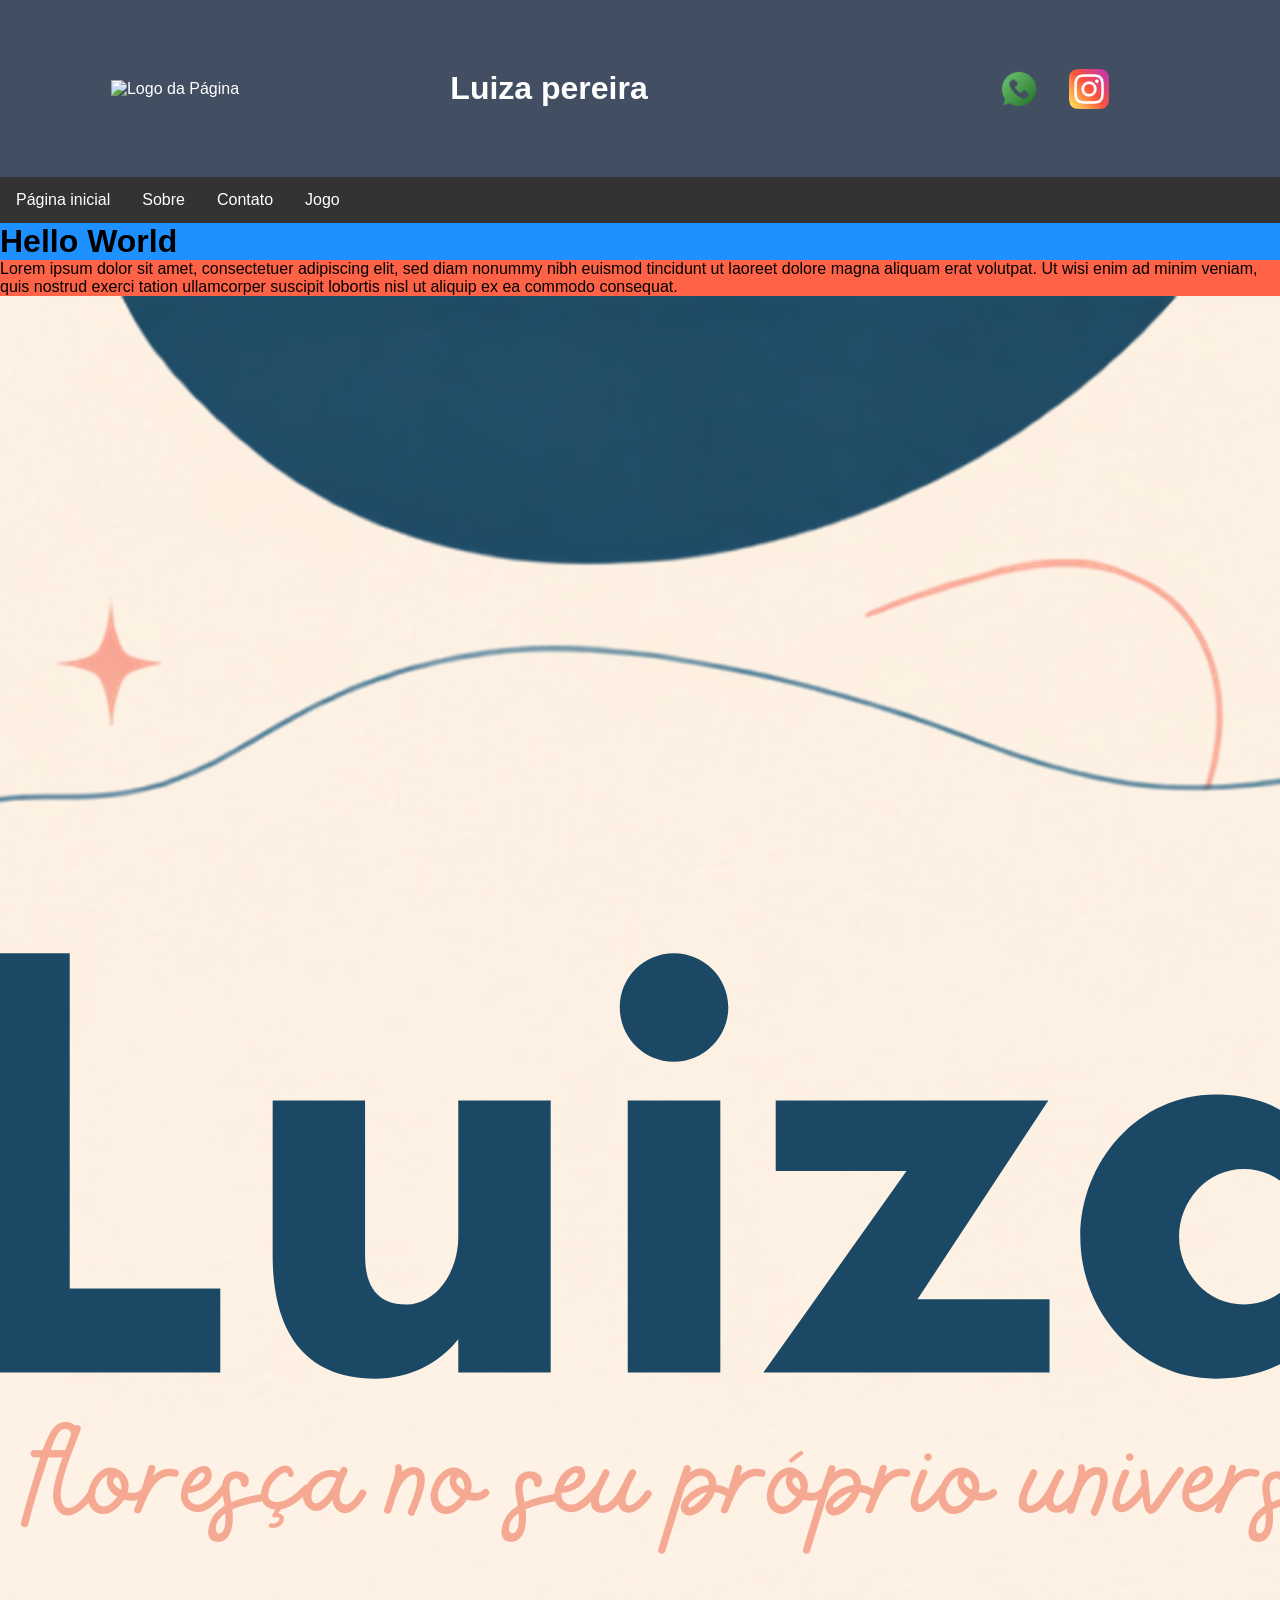
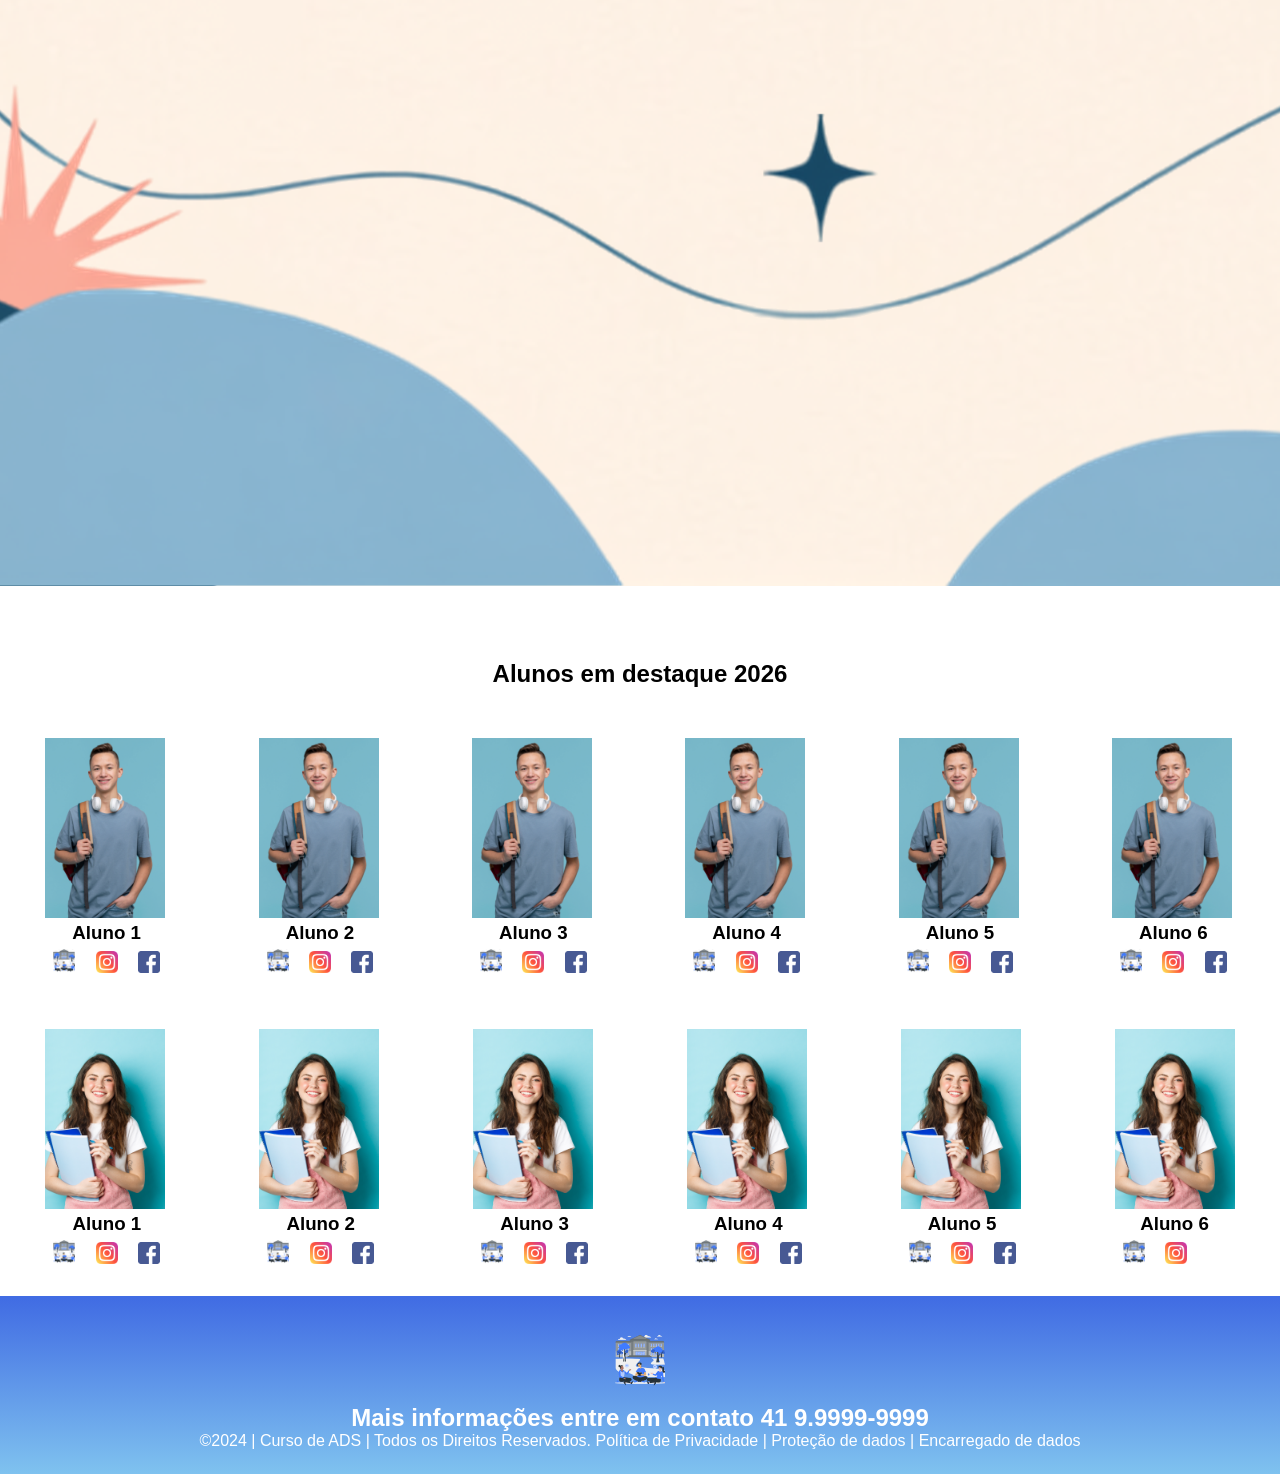
==== index.html @ 79191e16 "18" ====
<!DOCTYPE html>
<html lang="pt-br">
<head>
<meta charset="UTF-8">
<meta name="viewport" content="width=device-width, initial-scale=1.0">
<title>Home | Luiza pereira</title>
<link rel="stylesheet" href="style.css">
</head>
<body>
<!--header é a parte do cabeçalho do site, é o topo da página-->
<header class="cabecalho-itens">
<img class="cabecalho_imagem" src="logo_Luiza.png" alt="Logo da
Página">
<h1 class="titulo_site">Luiza pereira</h1>
<div class="sociais">
<img class="sociais" src="whatsapp.png" alt="Logo do Whats da
Escola">

<img class="sociais" src="instagram.png" alt="instagram da
Escola">
</div>
</header>

<!--menu-->
<ul>
  <li><a href="index.html">Página inicial</a></li>
  <li><a href="sobre.html">Sobre</a></li>
  <li><a href="contato.html">Contato</a></li>
  <li><a href="jogo.html">Jogo</a></li>
</ul>
<!DOCTYPE html>
<html>
<body>

<h1 style="background-color:DodgerBlue;">Hello World</h1>

<p style="background-color:Tomato;">
Lorem ipsum dolor sit amet, consectetuer adipiscing elit, sed diam nonummy nibh euismod tincidunt ut laoreet dolore magna aliquam erat volutpat.
Ut wisi enim ad minim veniam, quis nostrud exerci tation ullamcorper suscipit lobortis nisl ut aliquip ex ea commodo consequat.
</p>

</body>
</html>








<!--Seção banner 1 é a parte do paragrafo 1 da página-->
<section class="banner1">
<img class="escola.image" src="banner.png" alt="Banner da Luiza">
</section>
<!--Seção estudantes é a parte do paragrafo 2 da página -- "Meninos"-->
<!--altere em "src="estudante_menino_1.png" para src"nome da imagem do menino em
todos abaixo-->
<!--altere em "src="site_school.png" para src"nome da logo em todos abaixo-->
<!--para aumentar os alunos copie a div no edidor que corresponda desde a foto
até os icones abaixo - dúvidas chame o professor-->
<section class="estudante">
<h1 class="estudante_titulo">Alunos em destaque 2026</h1>
<p> </p>
<div class="estudantes_todos">
<div class="estudante-div">
<img class="estudante-imagem" src="estudante_menino.png" alt="Foto da
turma do 1CDS do ano de 2026">
<h3 class="estudante-nome">Aluno 1</h3>
<a href="https://cursos.alura.com.br/dashboard">
<p> </p>
<img class="estudante-icone" src="logo_nossa_escola.png" alt="Link do Site da
escola"></a>
<img class="estudante-icone" src="instagram.png" alt="Link do
Instagram">
<img class="estudante-icone" src="facebook.png" alt="Link do Facebook">
</div>

<div class="estudante-div">
<img class="estudante-imagem" src="estudante_menino.png" alt="Foto da
turma do 1CDS do ano de 2026">
<h3 class="estudante-nome">Aluno 2</h3>
<a href="https://cursos.alura.com.br/dashboard">
<p> </p>
<img class="estudante-icone" src="logo_nossa_escola.png" alt="Link do Site da
escola"></a>
<img class="estudante-icone" src="instagram.png" alt="Link do
Instagram">
<img class="estudante-icone" src="facebook.png" alt="Link do Facebook">
</div>

<div class="estudante-div">
<img class="estudante-imagem" src="estudante_menino.png" alt="Foto da
turma do 1CDS do ano de 2026">
<h3 class="estudante-nome">Aluno 3</h3>
<a href="https://cursos.alura.com.br/dashboard">
<p> </p>
<img class="estudante-icone" src="logo_nossa_escola.png" alt="Link do Site da
escola"></a>
<img class="estudante-icone" src="instagram.png" alt="Link do
Instagram">
<img class="estudante-icone" src="facebook.png" alt="Link do Facebook">
</div>

<div class="estudante-div">
<img class="estudante-imagem" src="estudante_menino.png" alt="Foto da
turma do 1CDS do ano de 2026">
<h3 class="estudante-nome">Aluno 4</h3>
<a href="https://cursos.alura.com.br/dashboard">
<p> </p>
<img class="estudante-icone" src="logo_nossa_escola.png" alt="Link do Site da
escola"></a>
<img class="estudante-icone" src="instagram.png" alt="Link do
Instagram">
<img class="estudante-icone" src="facebook.png" alt="Link do Facebook">
</div>

<div class="estudante-div">
<img class="estudante-imagem" src="estudante_menino.png" alt="Foto da
turma do 1CDS do ano de 2026">
<h3 class="estudante-nome">Aluno 5</h3>
<a href="https://cursos.alura.com.br/dashboard">
<p> </p>
<img class="estudante-icone" src="logo_nossa_escola.png" alt="Link do Site da
escola"></a>
<img class="estudante-icone" src="instagram.png" alt="Link do
Instagram">
<img class="estudante-icone" src="facebook.png" alt="Link do Facebook">
</div>

<div class="estudante-div">
<img class="estudante-imagem" src="estudante_menino.png" alt="Foto da
turma do 1CDS do ano de 2026">
<h3 class="estudante-nome">Aluno 6</h3>
<a href="https://cursos.alura.com.br/dashboard">
<p> </p>
<img class="estudante-icone" src="logo_nossa_escola.png" alt="Link do
Site da escola"></a>
<img class="estudante-icone" src="instagram.png" alt="Link do
Instagram">
<img class="estudante-icone" src="facebook.png" alt="Link do
Facebook">
</div>
</div>
</section>

<!--Seção estudantes é a parte do paragrafo 3 da página -- "Meninas"-->
<!--altere em "src="estudante_menina_1.png" para src"nome da imagem do menina em
todas abaixo-->
<!--altere em "src="site_school.png" para src"nome da logo em todos abaixo-->
<section class="estudante">
<div class="estudantes_todos">
<div class="estudante-div">
<img class="estudante-imagem" src="estudante_menina.png" alt="Foto da
turma do 1CDS do ano de 2023">
<h3 class="estudante-nome">Aluno 1</h3>
<a href="https://cursos.alura.com.br/dashboard">
<p> </p>
<img class="estudante-icone" src="logo_nossa_escola.png" alt="Link do Site da
escola"></a>
<img class="estudante-icone" src="instagram.png" alt="Link do Instagram">
<img class="estudante-icone" src="facebook.png" alt="Link do Facebook">
</div>

<div class="estudante-div">
<img class="estudante-imagem" src="estudante_menina.png" alt="Foto da
turma do 1CDS do ano de 2023">
<h3 class="estudante-nome">Aluno 2</h3>
<a href="https://cursos.alura.com.br/dashboard">
<p> </p>
<img class="estudante-icone" src="logo_nossa_escola.png" alt="Link do Site da
escola"></a>
<img class="estudante-icone" src="instagram.png" alt="Link do Instagram">
<img class="estudante-icone" src="facebook.png" alt="Link do Facebook">
</div>

<div class="estudante-div">
<img class="estudante-imagem" src="estudante_menina.png" alt="Foto da
turma do 1CDS do ano de 2023">
<h3 class="estudante-nome">Aluno 3</h3>
<a href="https://cursos.alura.com.br/dashboard">
<p> </p>
<img class="estudante-icone" src="logo_nossa_escola.png" alt="Link do Site da
escola"></a>
<img class="estudante-icone" src="instagram.png" alt="Link do Instagram">
<img class="estudante-icone" src="facebook.png" alt="Link do Facebook">
</div>

<div class="estudante-div">
<img class="estudante-imagem" src="estudante_menina.png" alt="Foto da
turma do 1CDS do ano de 2023">
<h3 class="estudante-nome">Aluno 4</h3>
<a href="https://cursos.alura.com.br/dashboard">
<p> </p>
<img class="estudante-icone" src="logo_nossa_escola.png" alt="Link do Site da
escola"></a>
<img class="estudante-icone" src="instagram.png" alt="Link do Instagram">
<img class="estudante-icone" src="facebook.png" alt="Link do Facebook">
</div>

<div class="estudante-div">
<img class="estudante-imagem" src="estudante_menina.png" alt="Foto da
turma do 1CDS do ano de 2023">
<h3 class="estudante-nome">Aluno 5</h3>
<a href="https://cursos.alura.com.br/dashboard">
<p> </p>
<img class="estudante-icone" src="logo_nossa_escola.png" alt="Link do Site da
escola"></a>
<img class="estudante-icone" src="instagram.png" alt="Link do Instagram">
<img class="estudante-icone" src="facebook.png" alt="Link do Facebook">
</div>

<div class="estudante-div">
<img class="estudante-imagem" src="estudante_menina.png" alt="Foto da turma do
1CDS do ano de 2023">
<h3 class="estudante-nome">Aluno 6</h3>
<a href="https://cursos.alura.com.br/dashboard">
<p> </p>
<img class="estudante-icone" src="logo_nossa_escola.png" alt="Link do Site
da escola"></a>
<img class="estudante-icone" src="instagram.png" alt="Link do
Instagram">

</div>
</div>
</section>
<!--Seção rodapé é a parte final da paragrafo 3 da página-->
<footer class="escola">
<img class="logo_rodape" src="logo_nossa_escola.png" alt="Logo da Escola">
<h2 class="escola-título">Mais informações entre em contato<a class="link"

href="https://wa.me/5541999999999"> 41 9.9999-9999 </a></h2>
<p></p>
<p>©2024 | Curso de ADS | Todos os Direitos Reservados.
Política de Privacidade | Proteção de dados | Encarregado de dados</p>
<p> </p>
</footer>
</body>
</html>
---- style.css ----
*{
margin: 0;
padding: 0;
box-sizing: border-box;
}
body{
font-family: "Poppins", sans-serif;
}
header{
background-color: #424e61;
color: white;
width: 100%;
padding: 20px;
}
.cabecalho-itens{
max-width: 1980px;
margin: 0 auto;
display: flex;
align-items: center;
justify-content: center;
}
.cabecalho-imagem{
width: 10%;
display: flex;
justify-content: flex-start;
align-items: center;
}
.titulo_site{
padding: 50px;
text-align: center;
width: 50%;
font: 30px;
}
.sociais{
display: flex;
justify-content: flex-end;
width: 25%;
padding-right: 30px;
}
.banner1{
display: flex;
justify-content: center;
}
.estudante_titulo{
padding: 50px;
text-align: center;

}
.estudante-nome{
text-align: center;
}
.estudante-imagem{
width: 120px;
}
.estudante-icone{
width: 38px;
padding: 4px 8px;
}
.estudante{
background-image: background-color(#ee7e16);
padding: 24px 0;
}

.estudante.div{
text-align: center;
padding: 24px 0;
}
.estudantes_todos{
display: flex;
justify-content: space-around;
}
.escola{
background-image: linear-gradient(#406be3,#7FC2EF);
color: white;
display: flex;
justify-content:center;
padding: 24px 0;
text-align:center;
display:block;
}
.escola-titulo{
padding: 100px;
text-align: center;
}
.logo_rodape{
height: 80px;
padding: 12px 0;

}

.link{
color: #ffffff;
text-decoration: none;
}

ul {
  list-style-type: none;
  margin: 0;
  padding: 0;
  overflow: hidden;
  background-color: #333333;
}

ul li {
  float: left;
}

ul li a {
  display: block;
  color: white;
  text-align: center;
  padding: 14px 16px;
  text-decoration: none;
}

ul li a:hover {
  background-color: #111111;
}
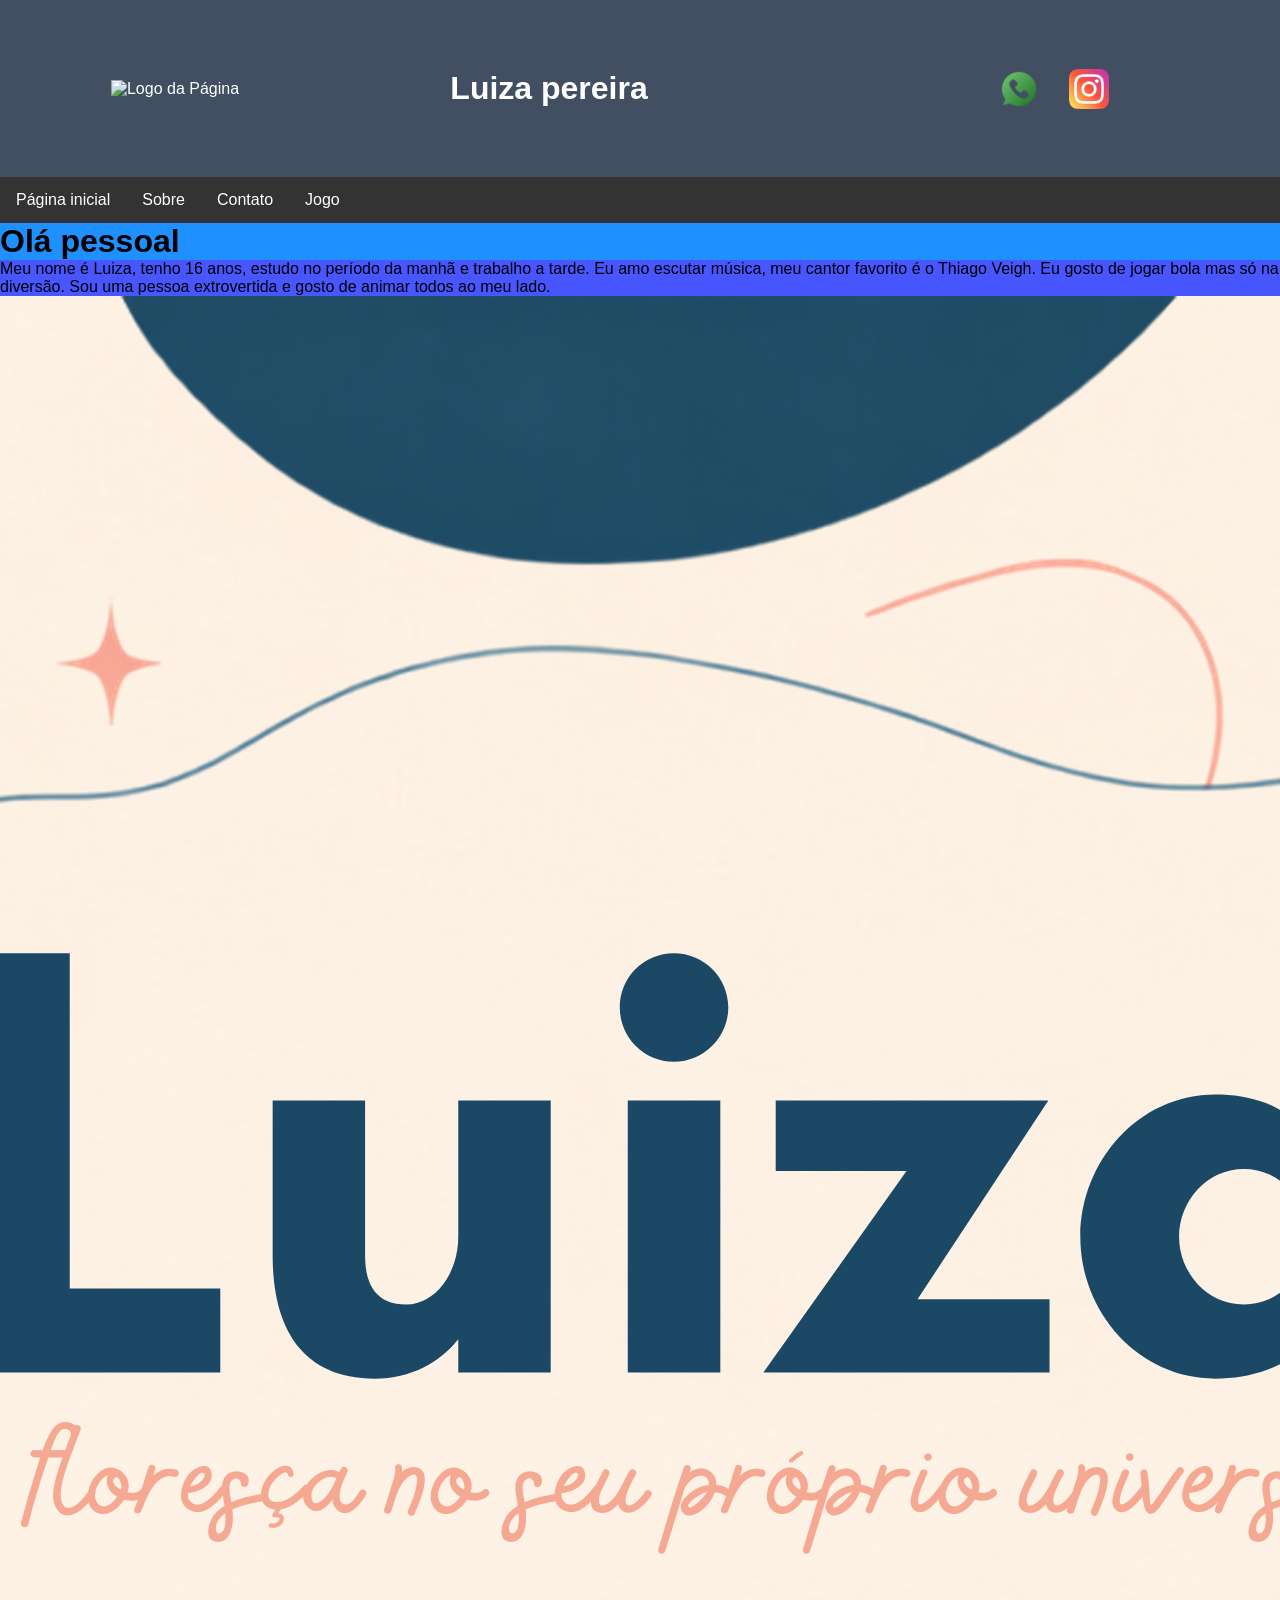
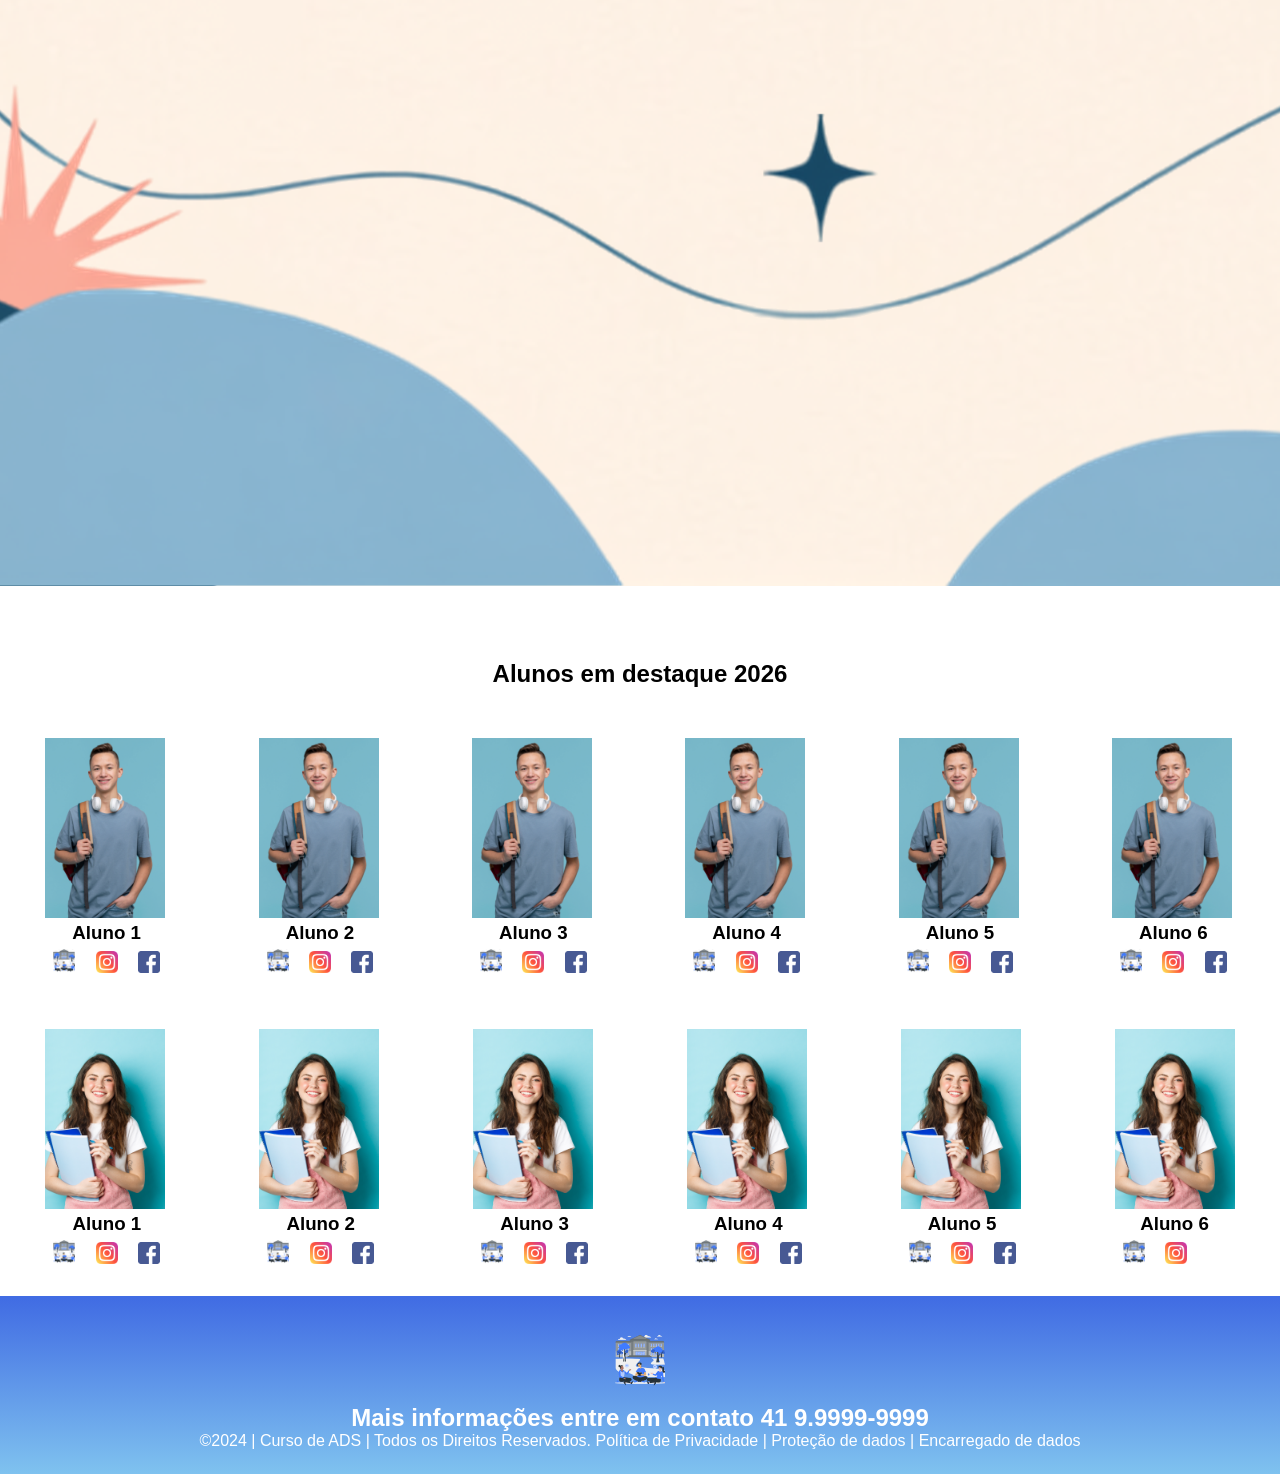
==== commit 18f453da: "08" ====
--- a/index.html
+++ b/index.html
@@ -32,11 +32,11 @@
 <html>
 <body>
 
-<h1 style="background-color:DodgerBlue;">Hello World</h1>
-
-<p style="background-color:Tomato;">
-Lorem ipsum dolor sit amet, consectetuer adipiscing elit, sed diam nonummy nibh euismod tincidunt ut laoreet dolore magna aliquam erat volutpat.
-Ut wisi enim ad minim veniam, quis nostrud exerci tation ullamcorper suscipit lobortis nisl ut aliquip ex ea commodo consequat.
+<h1 style="background-color:DodgerBlue;">Olá pessoal</h1>
+
+<p style="background-color:rgb(71, 86, 255);">
+Meu nome é Luiza, tenho 16 anos, estudo no período da manhã e trabalho a tarde. Eu amo escutar música, meu cantor favorito 
+é o Thiago Veigh. Eu gosto de jogar bola mas só na diversão. Sou uma pessoa extrovertida e gosto de animar todos ao meu lado.
 </p>
 
 </body>
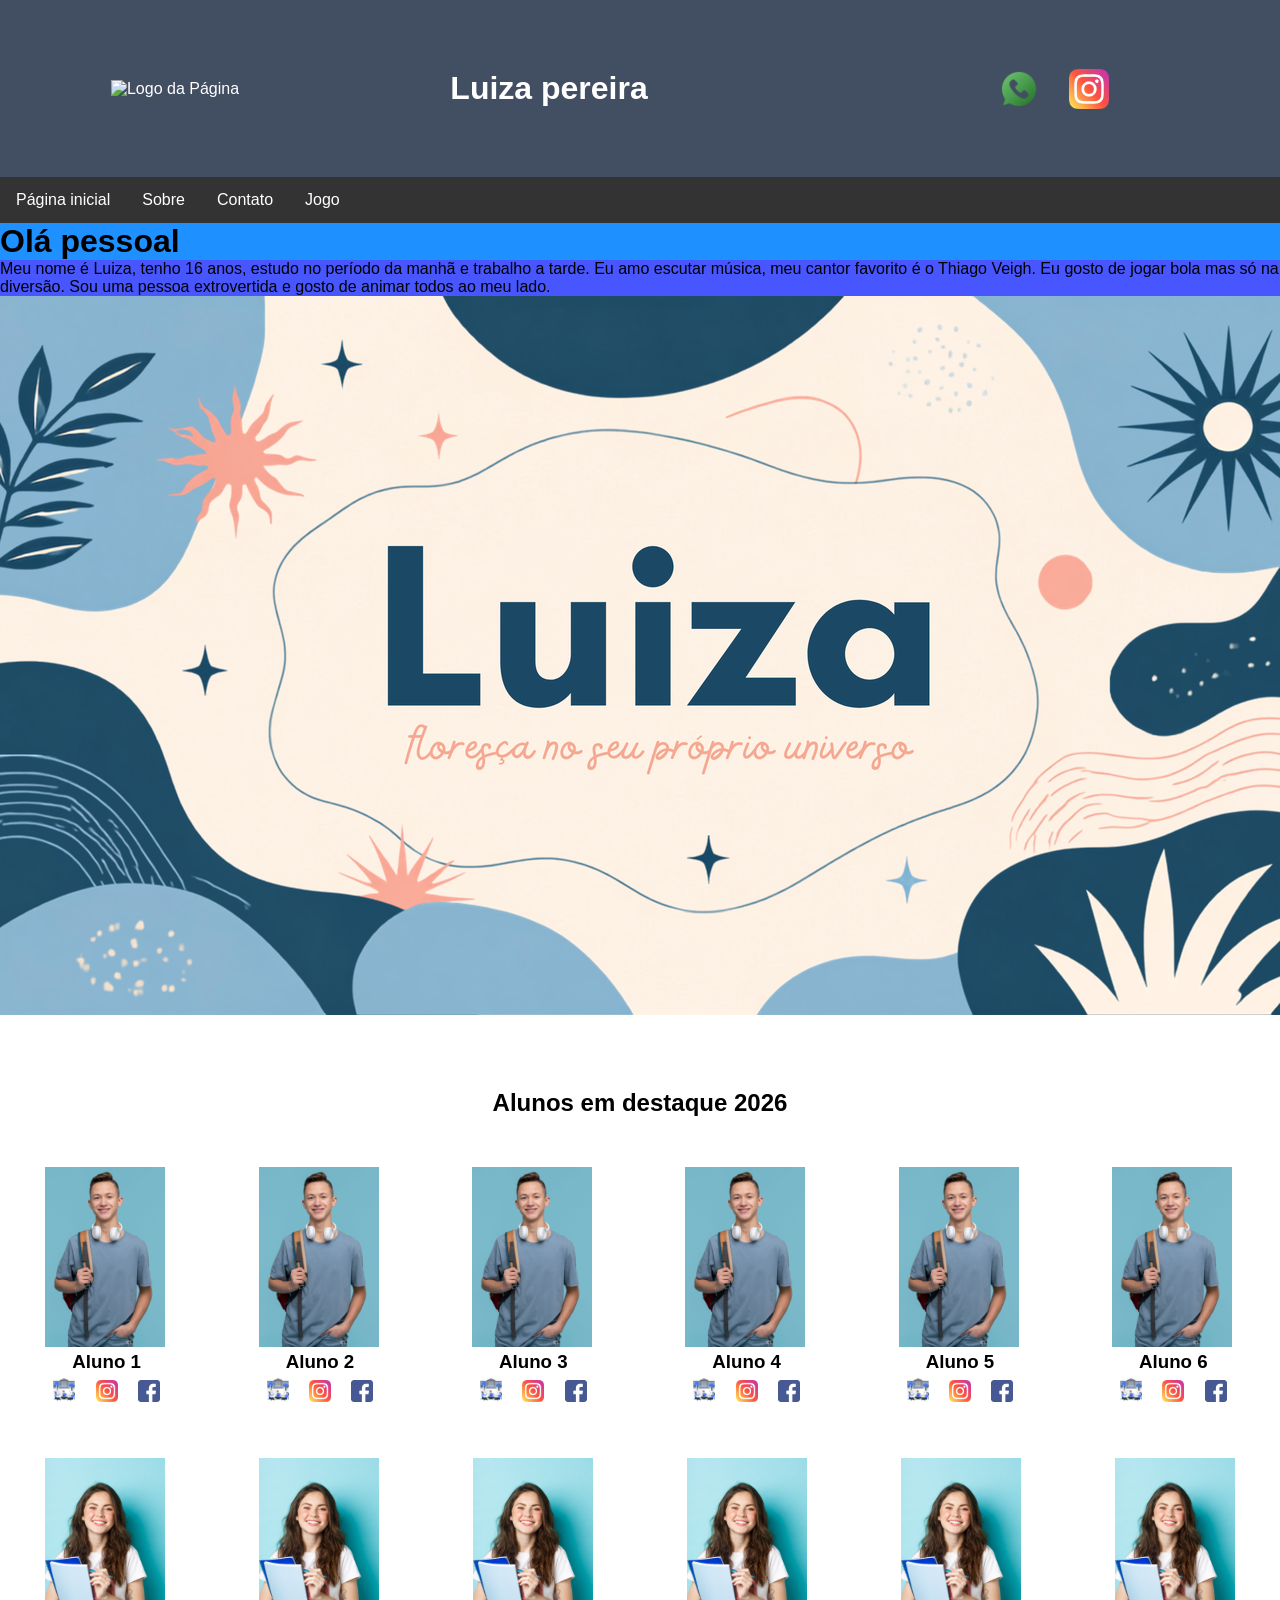
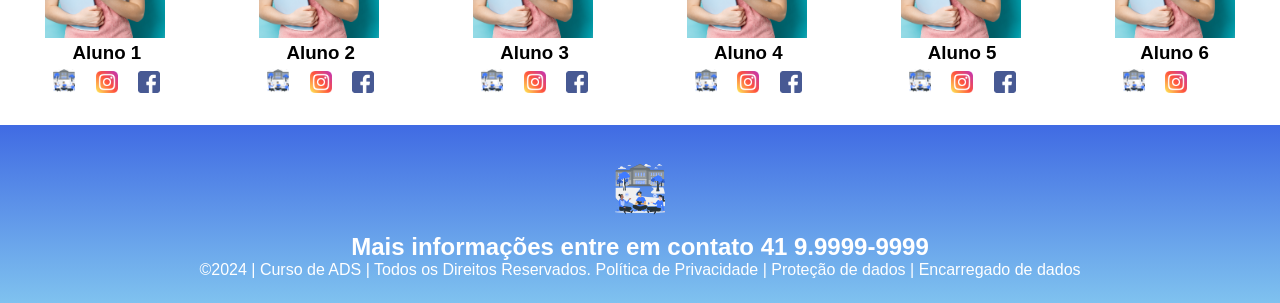
==== commit d154f9c3: "37" ====
--- a/index.html
+++ b/index.html
@@ -51,7 +51,7 @@
 
 <!--Seção banner 1 é a parte do paragrafo 1 da página-->
 <section class="banner1">
-<img class="escola.image" src="banner.png" alt="Banner da Luiza">
+<img class="escola.image" src="banner (1).png" alt="Banner da Luiza">
 </section>
 <!--Seção estudantes é a parte do paragrafo 2 da página -- "Meninos"-->
 <!--altere em "src="estudante_menino_1.png" para src"nome da imagem do menino em
--- a/style.css
+++ b/style.css
@@ -117,4 +117,73 @@
   background-color: #111111;
 }
 
+/* ESTILOS DO JOGO ENDURO */
+.area-central-jogo {
+    display: flex;
+    justify-content: center;
+    align-items: center;
+    min-height: 70vh; /* Garante espaço entre cabeçalho e rodapé */
+    padding: 20px;
+    background-color: #1a1a1a;
+}
 
+.game-container {
+    display: flex;
+    flex-direction: column;
+    align-items: center;
+    background-color: #2c2c2c;
+    padding: 15px;
+    border-radius: 10px;
+    box-shadow: 0 8px 20px rgba(0, 0, 0, 0.6);
+    border: 3px solid #444;
+    font-family: 'Courier New', Courier, monospace;
+    color: #fff;
+}
+
+.hud {
+    display: flex;
+    justify-content: space-between;
+    width: 100%;
+    max-width: 400px;
+    margin-bottom: 10px;
+    font-size: 18px;
+    background: #111;
+    padding: 8px 12px;
+    border-radius: 5px;
+    box-sizing: border-box;
+    border: 1px solid #555;
+}
+
+#enduroCanvas {
+    background-color: #333;
+    border: 4px solid #000;
+    border-radius: 4px;
+    display: block;
+    max-width: 100%;
+}
+
+.controles-info {
+    margin-top: 10px;
+    font-size: 13px;
+    color: #ccc;
+    text-align: center;
+}
+
+.btn-jogar {
+    margin-top: 12px;
+    padding: 10px 25px;
+    font-size: 16px;
+    font-weight: bold;
+    font-family: inherit;
+    color: #fff;
+    background-color: #e63946;
+    border: none;
+    border-radius: 5px;
+    cursor: pointer;
+    transition: background 0.2s;
+}
+
+.btn-jogar:hover {
+    background-color: #d62828;
+}
+
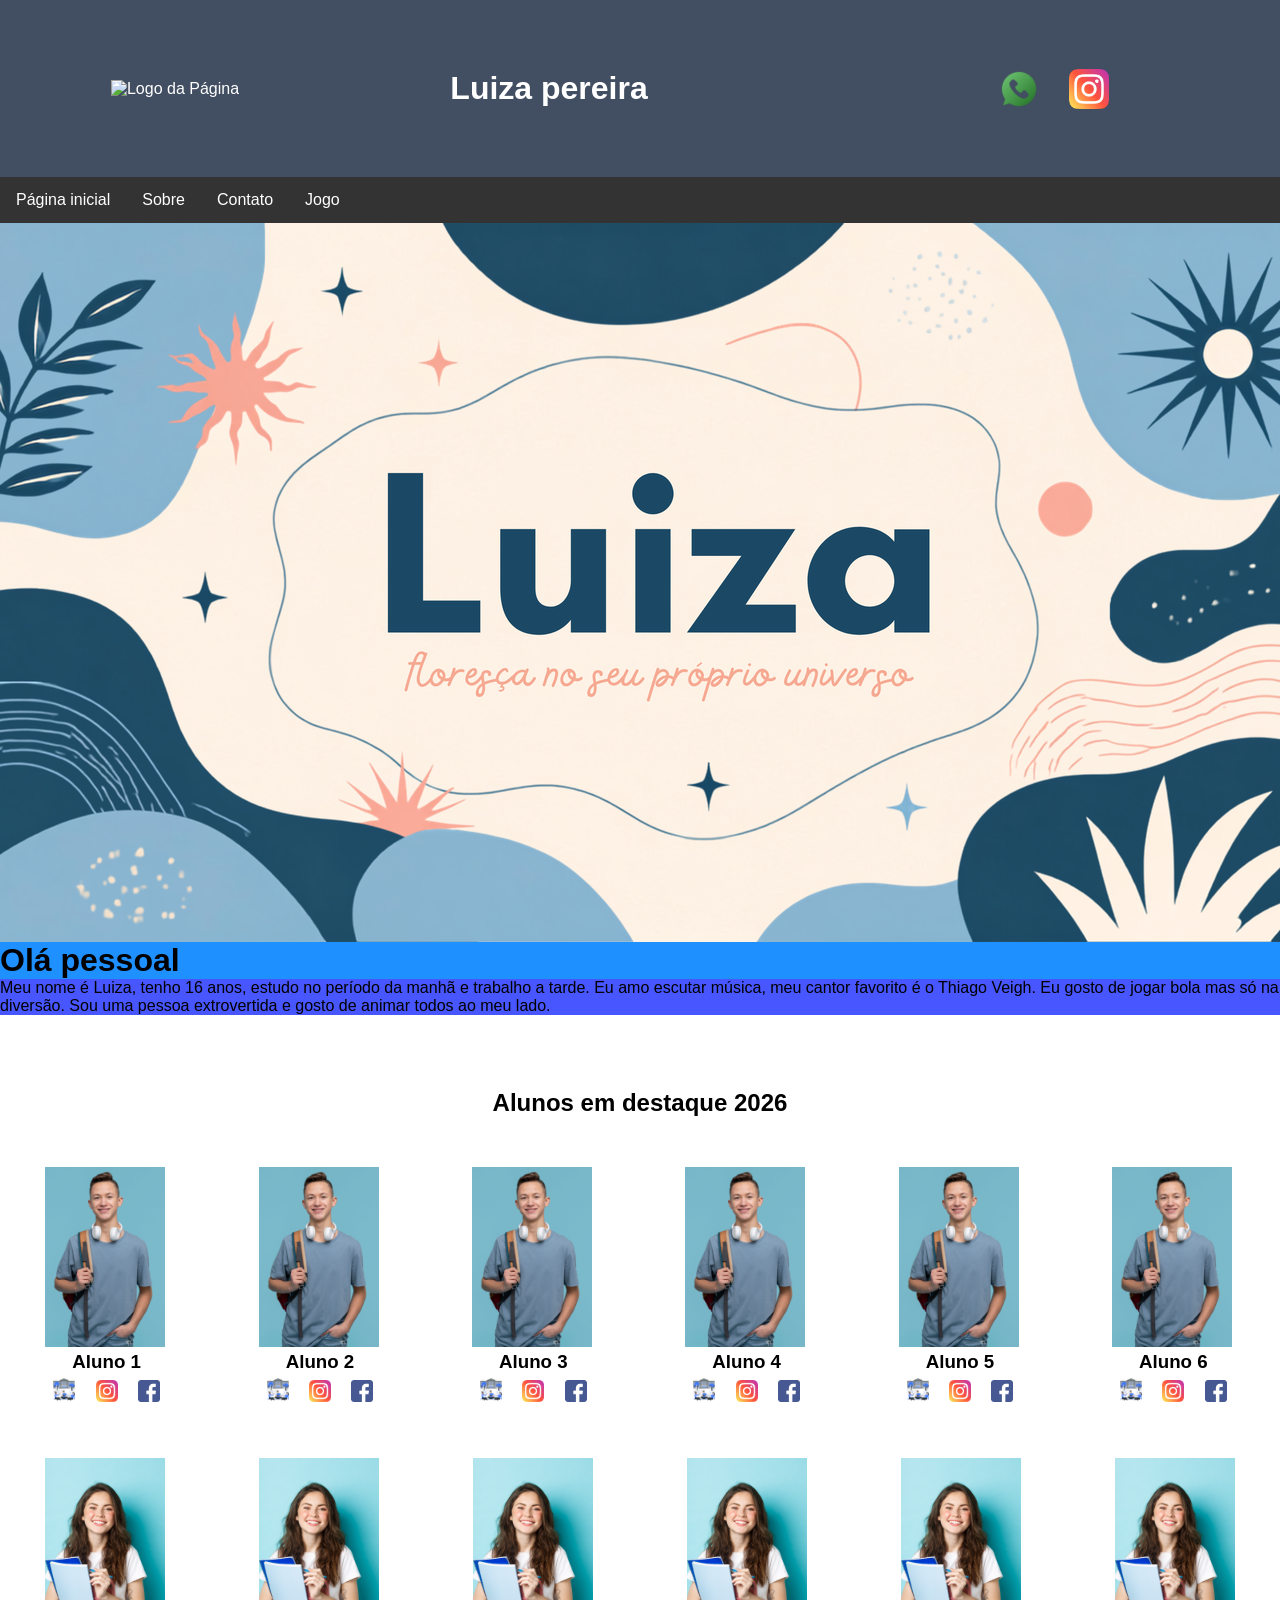
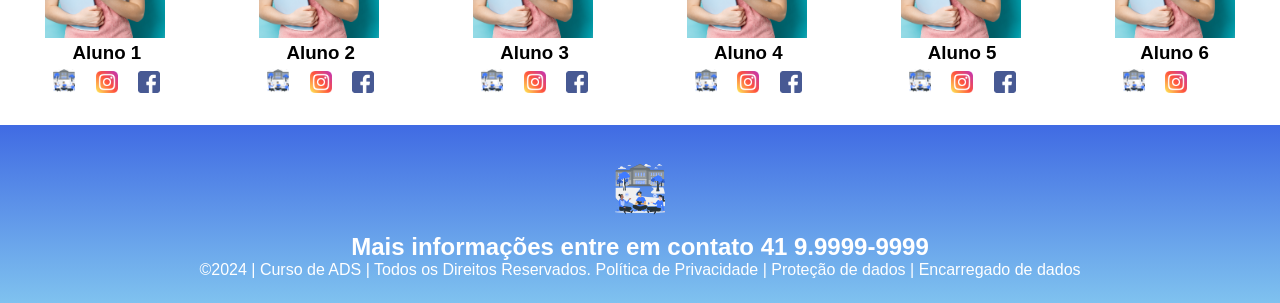
==== commit 20bc8520: "38" ====
--- a/index.html
+++ b/index.html
@@ -32,27 +32,21 @@
 <html>
 <body>
 
+
+<!--Seção banner 1 é a parte do paragrafo 1 da página-->
+<section class="banner1">
+<img class="escola.image" src="banner (1).png" alt="Banner da Luiza">
+</section>
+
+
+<!--Meu texto-->
 <h1 style="background-color:DodgerBlue;">Olá pessoal</h1>
+
 
 <p style="background-color:rgb(71, 86, 255);">
 Meu nome é Luiza, tenho 16 anos, estudo no período da manhã e trabalho a tarde. Eu amo escutar música, meu cantor favorito 
 é o Thiago Veigh. Eu gosto de jogar bola mas só na diversão. Sou uma pessoa extrovertida e gosto de animar todos ao meu lado.
 </p>
-
-</body>
-</html>
-
-
-
-
-
-
-
-
-<!--Seção banner 1 é a parte do paragrafo 1 da página-->
-<section class="banner1">
-<img class="escola.image" src="banner (1).png" alt="Banner da Luiza">
-</section>
 <!--Seção estudantes é a parte do paragrafo 2 da página -- "Meninos"-->
 <!--altere em "src="estudante_menino_1.png" para src"nome da imagem do menino em
 todos abaixo-->
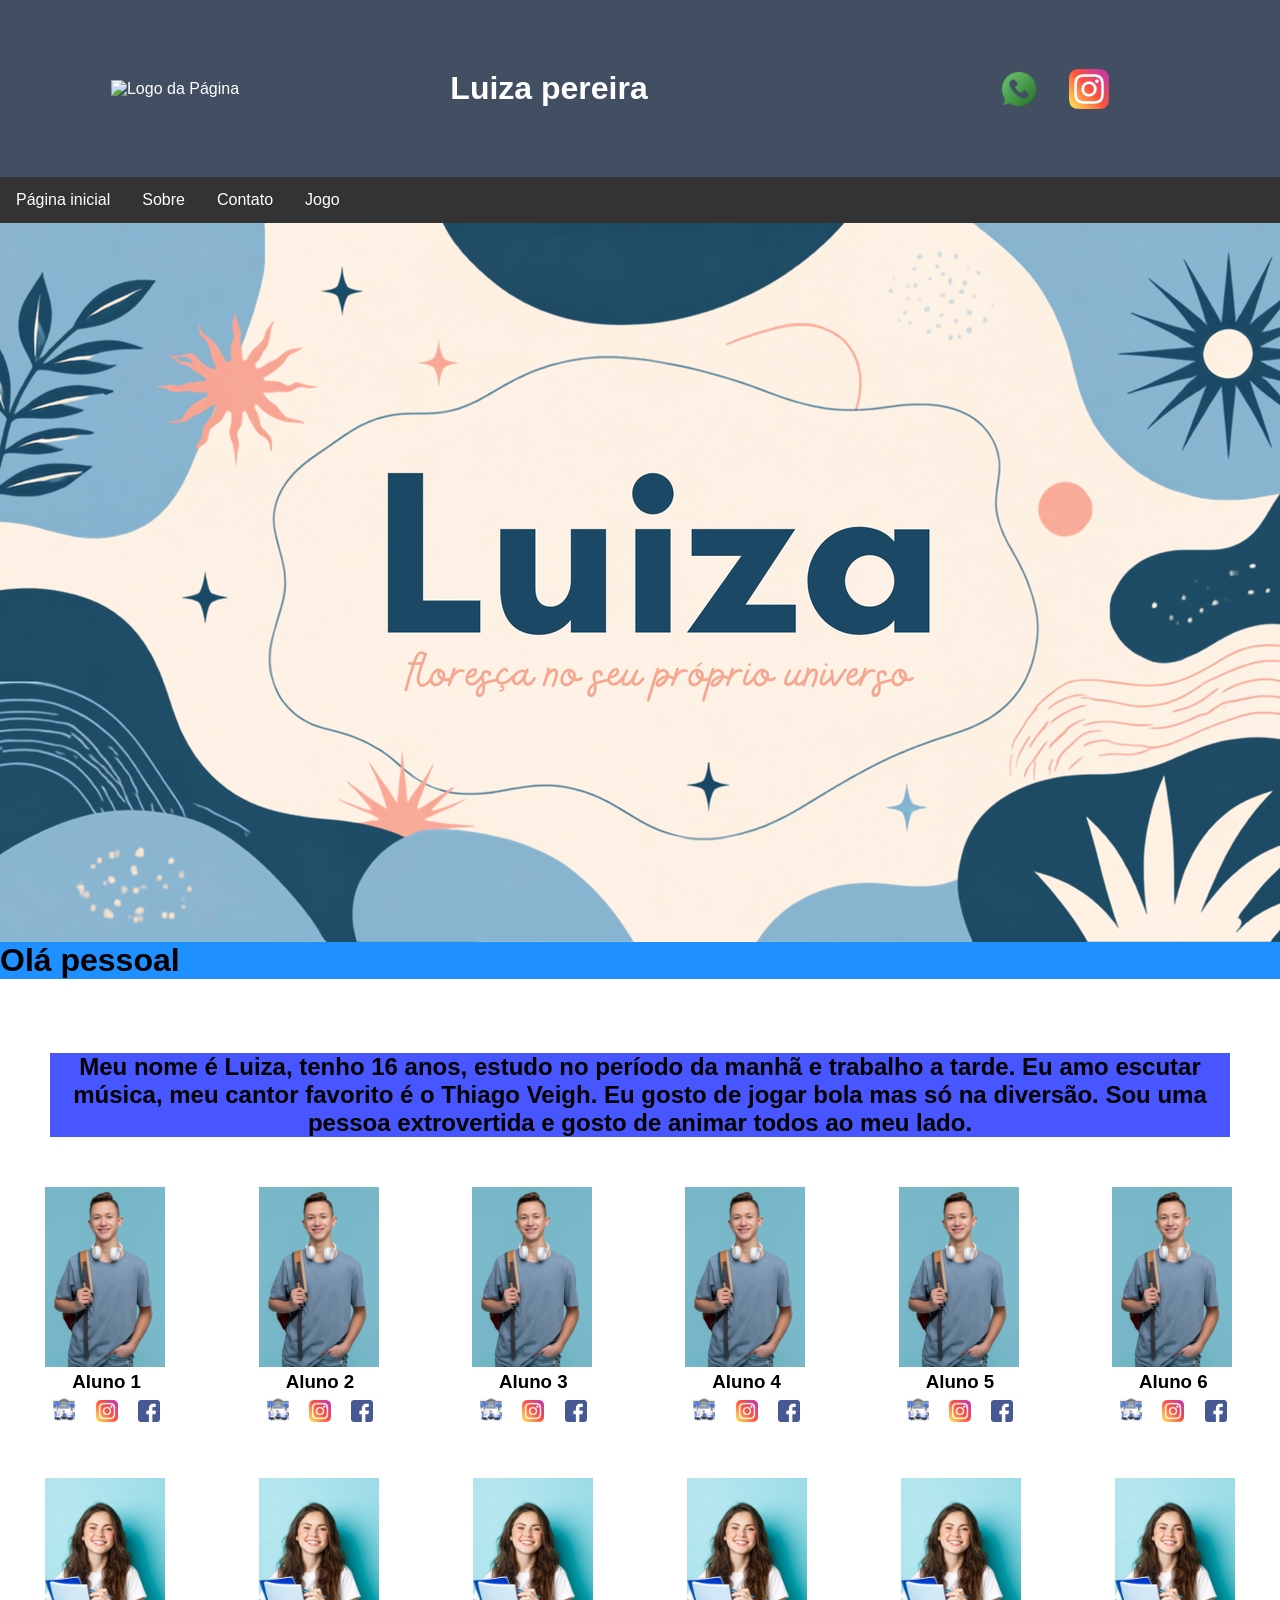
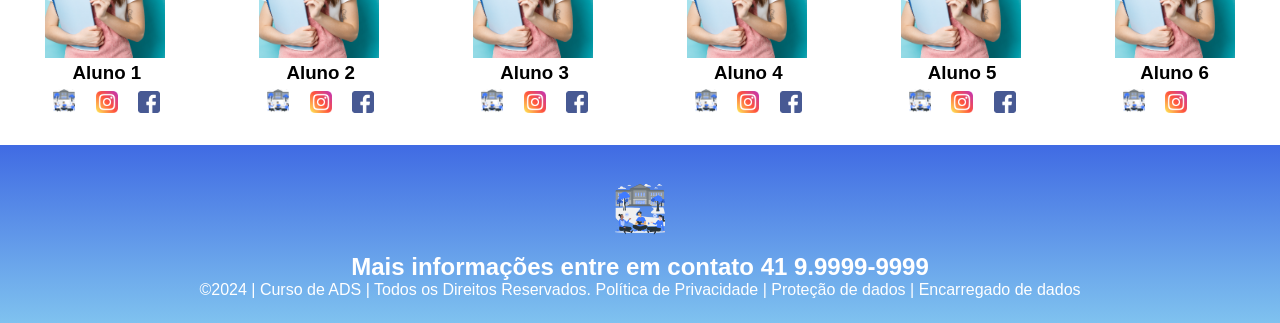
==== commit 758082e2: "39" ====
--- a/index.html
+++ b/index.html
@@ -43,10 +43,7 @@
 <h1 style="background-color:DodgerBlue;">Olá pessoal</h1>
 
 
-<p style="background-color:rgb(71, 86, 255);">
-Meu nome é Luiza, tenho 16 anos, estudo no período da manhã e trabalho a tarde. Eu amo escutar música, meu cantor favorito 
-é o Thiago Veigh. Eu gosto de jogar bola mas só na diversão. Sou uma pessoa extrovertida e gosto de animar todos ao meu lado.
-</p>
+
 <!--Seção estudantes é a parte do paragrafo 2 da página -- "Meninos"-->
 <!--altere em "src="estudante_menino_1.png" para src"nome da imagem do menino em
 todos abaixo-->
@@ -54,7 +51,10 @@
 <!--para aumentar os alunos copie a div no edidor que corresponda desde a foto
 até os icones abaixo - dúvidas chame o professor-->
 <section class="estudante">
-<h1 class="estudante_titulo">Alunos em destaque 2026</h1>
+<h1 class="estudante_titulo"><p style="background-color:rgb(71, 86, 255);">
+Meu nome é Luiza, tenho 16 anos, estudo no período da manhã e trabalho a tarde. Eu amo escutar música, meu cantor favorito 
+é o Thiago Veigh. Eu gosto de jogar bola mas só na diversão. Sou uma pessoa extrovertida e gosto de animar todos ao meu lado.
+</p></h1>
 <p> </p>
 <div class="estudantes_todos">
 <div class="estudante-div">
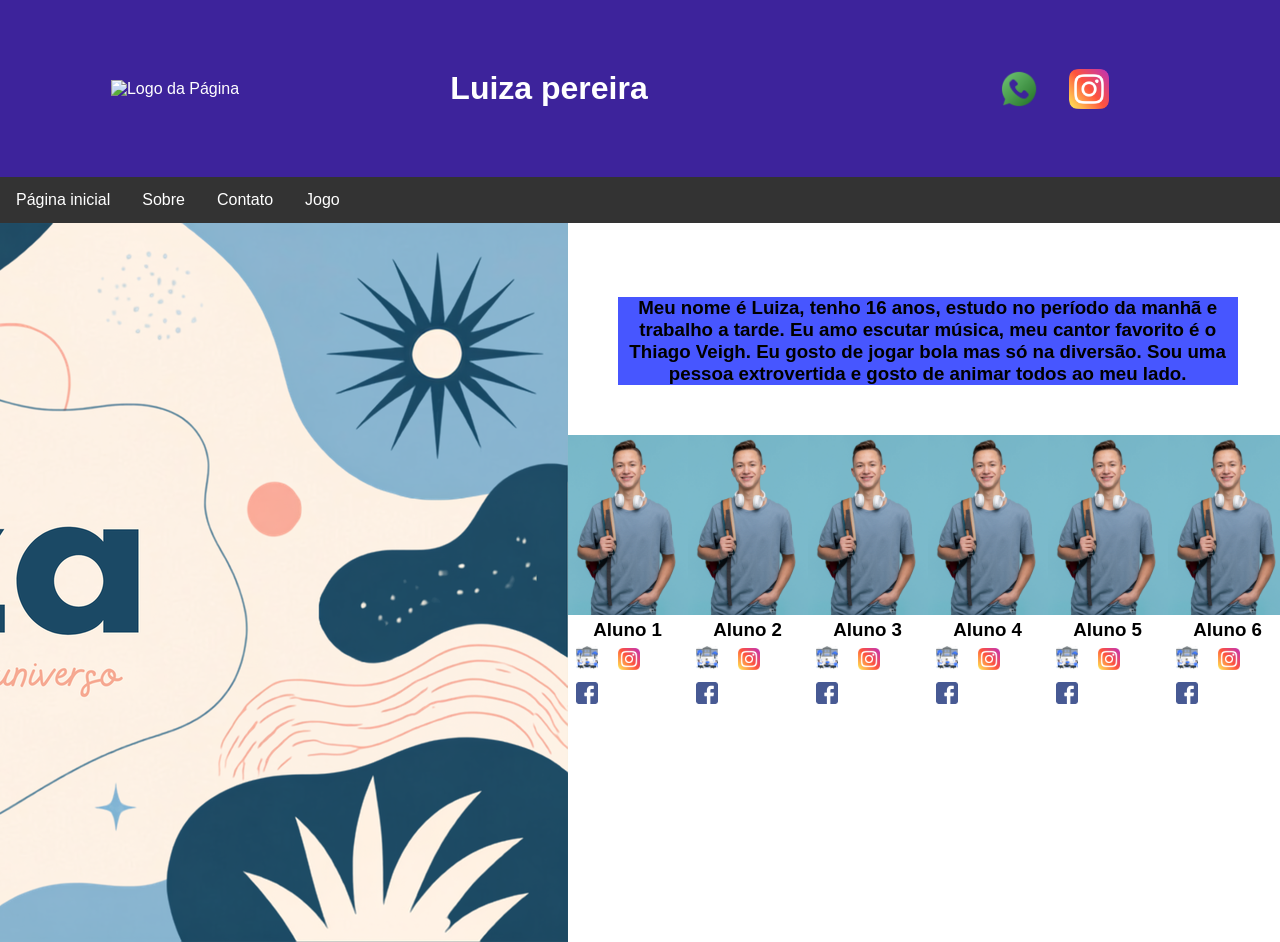
==== commit 17fe2cb0: "40" ====
--- a/index.html
+++ b/index.html
@@ -36,11 +36,9 @@
 <!--Seção banner 1 é a parte do paragrafo 1 da página-->
 <section class="banner1">
 <img class="escola.image" src="banner (1).png" alt="Banner da Luiza">
-</section>
-
-
-<!--Meu texto-->
-<h1 style="background-color:DodgerBlue;">Olá pessoal</h1>
+</sectio
+
+
 
 
 
@@ -223,9 +221,9 @@
 <img class="logo_rodape" src="logo_nossa_escola.png" alt="Logo da Escola">
 <h2 class="escola-título">Mais informações entre em contato<a class="link"
 
-href="https://wa.me/5541999999999"> 41 9.9999-9999 </a></h2>
+href="https://wa.me/5541999999999"> 41 996096063 </a></h2>
 <p></p>
-<p>©2024 | Curso de ADS | Todos os Direitos Reservados.
+<p>©2026 | Todos os Direitos Reservados.
 Política de Privacidade | Proteção de dados | Encarregado de dados</p>
 <p> </p>
 </footer>
--- a/style.css
+++ b/style.css
@@ -7,7 +7,7 @@
 font-family: "Poppins", sans-serif;
 }
 header{
-background-color: #424e61;
+background-color: #3d239b;
 color: white;
 width: 100%;
 padding: 20px;
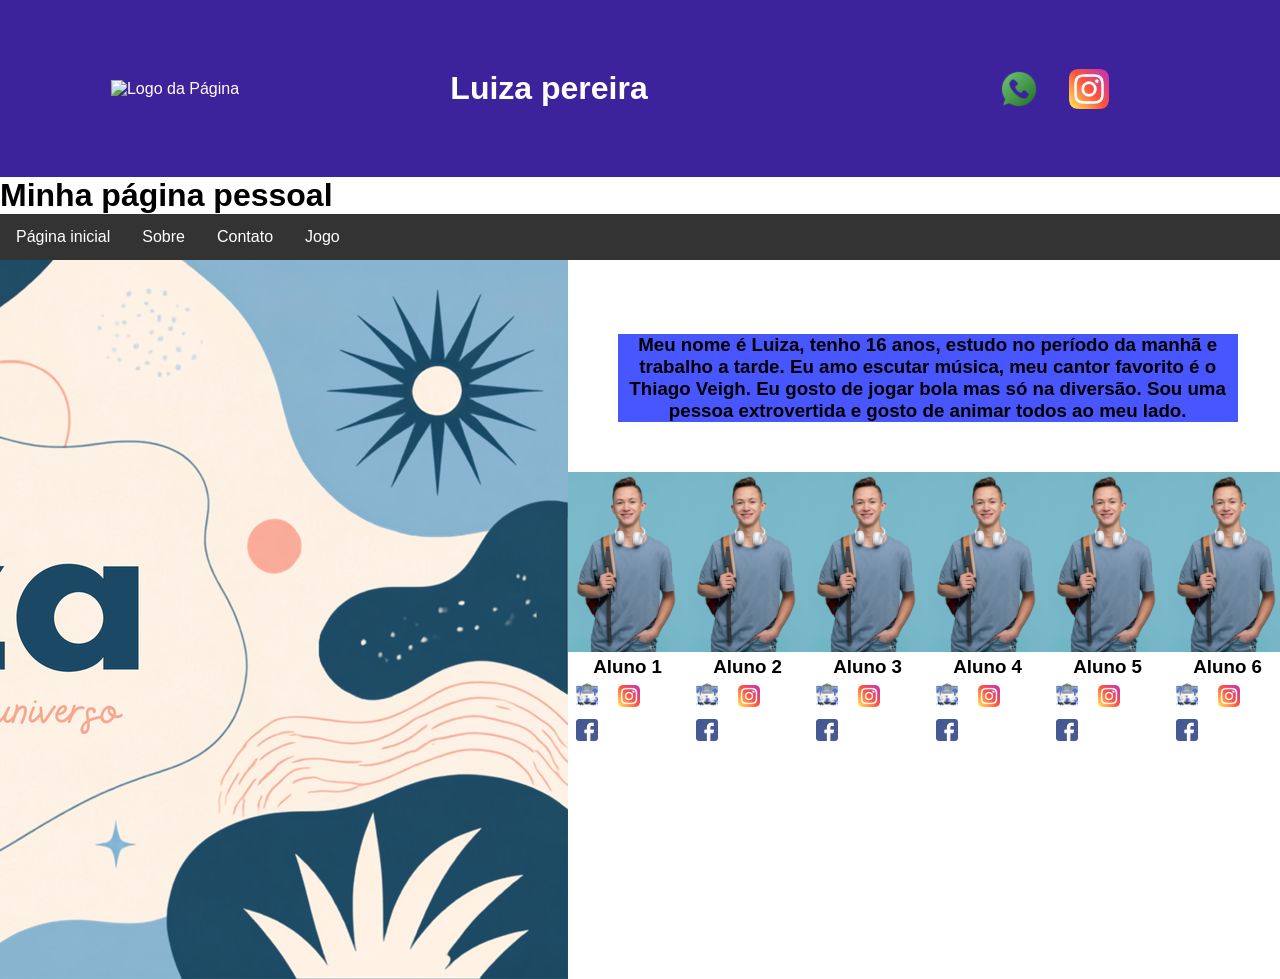
==== commit 32bb95fa: "09" ====
--- a/index.html
+++ b/index.html
@@ -22,6 +22,20 @@
 </header>
 
 <!--menu-->
+<!DOCTYPE html>
+<html>
+<head>
+<title>Luiza</title>
+</head>
+<body>
+
+<h1>Minha página pessoal</h1>
+<p></p>
+
+</body>
+</html>
+
+
 <ul>
   <li><a href="index.html">Página inicial</a></li>
   <li><a href="sobre.html">Sobre</a></li>
@@ -221,7 +235,7 @@
 <img class="logo_rodape" src="logo_nossa_escola.png" alt="Logo da Escola">
 <h2 class="escola-título">Mais informações entre em contato<a class="link"
 
-href="https://wa.me/5541999999999"> 41 996096063 </a></h2>
+href="https://wa.me/5541999999999"> 41 99999-9999 </a></h2>
 <p></p>
 <p>©2026 | Todos os Direitos Reservados.
 Política de Privacidade | Proteção de dados | Encarregado de dados</p>
